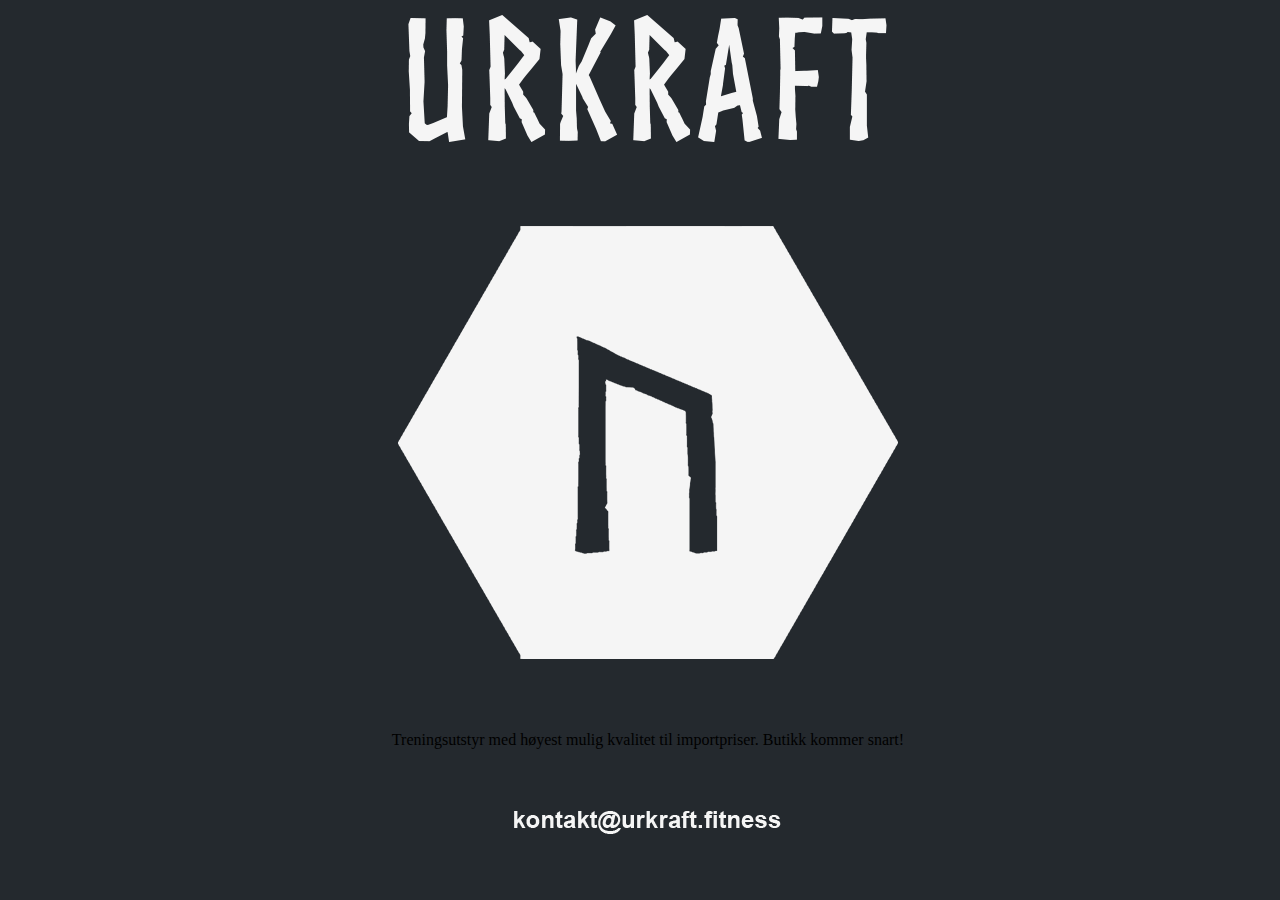
==== index.html @ 9f4f671e "Update index.html" ====
<!DOCTYPE html>
<html>
<head>
  <link rel="stylesheet" href="urkraft.css">
  <link rel="icon" type="image/png" href="urkraft.png">
  <title>Urkraft - Welcome</title>
</head>
<body>
  <div class="main" id="logoheader">
    <img src="web-logo.png" alt="Urkraft Fitness">
     <br><br><br><br>
  </div>
  <div class="main" id="logosymbol">
    <img src="web-symbol.png" alt="Ur-rune">
    <br><br><br><br>
    Treningsutstyr med høyest mulig kvalitet til importpriser. Butikk kommer snart!
    <br><br><br><br>
  </div>
  <div class="main, footer">
    <img src="web-footer.png" alt="email us">
  </div>
</body>
</html>
---- urkraft.css ----
body {  background-color: #24292e; width: 100% }
div {   
  text-align: center;
  display: block;
  margin-left: auto;
  margin-right: auto;
  width: 100%;
}
.main { 
  display: block;
  margin-left: auto;
  margin-right: auto;
  width: 100%;
}
.footer  { 
  vertical-align: bottom;
}
img {
  display: block;
  margin-left: auto;
  margin-right: auto;
}
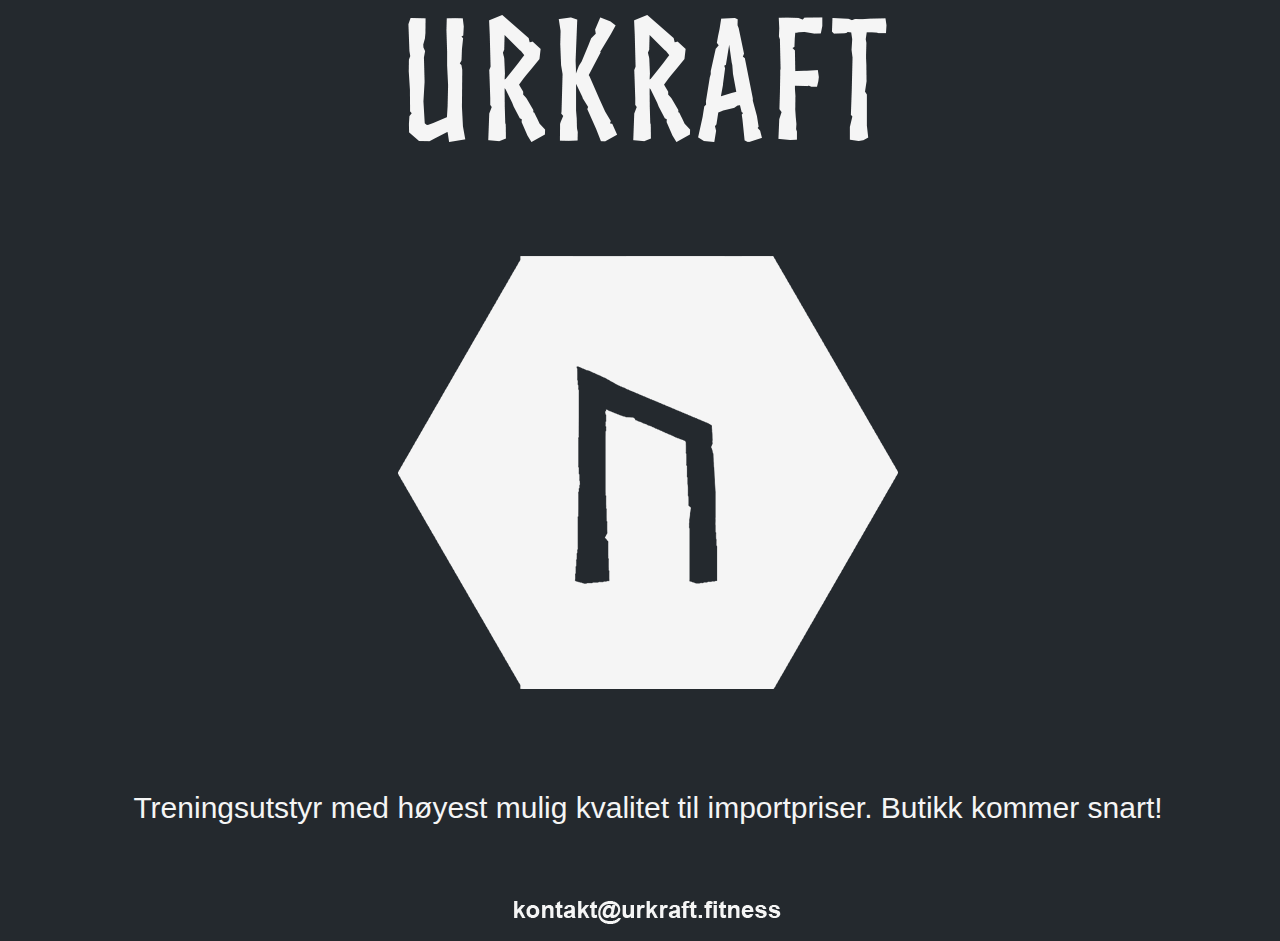
==== commit b1729174: "Update index.html" ====
--- a/index.html
+++ b/index.html
@@ -8,13 +8,13 @@
 <body>
   <div class="main" id="logoheader">
     <img src="web-logo.png" alt="Urkraft Fitness">
-     <br><br><br><br>
+     <br><br><br>
   </div>
   <div class="main" id="logosymbol">
     <img src="web-symbol.png" alt="Ur-rune">
-    <br><br><br><br>
+    <br><br><br>
     Treningsutstyr med høyest mulig kvalitet til importpriser. Butikk kommer snart!
-    <br><br><br><br>
+    <br><br><br>
   </div>
   <div class="main, footer">
     <img src="web-footer.png" alt="email us">
--- a/urkraft.css
+++ b/urkraft.css
@@ -5,6 +5,9 @@
   margin-left: auto;
   margin-right: auto;
   width: 100%;
+  font-family: Arial, Helvetica, sans-serif;
+  color: #f5f5f5;
+  font-size: 1.875em;
 }
 .main { 
   display: block;
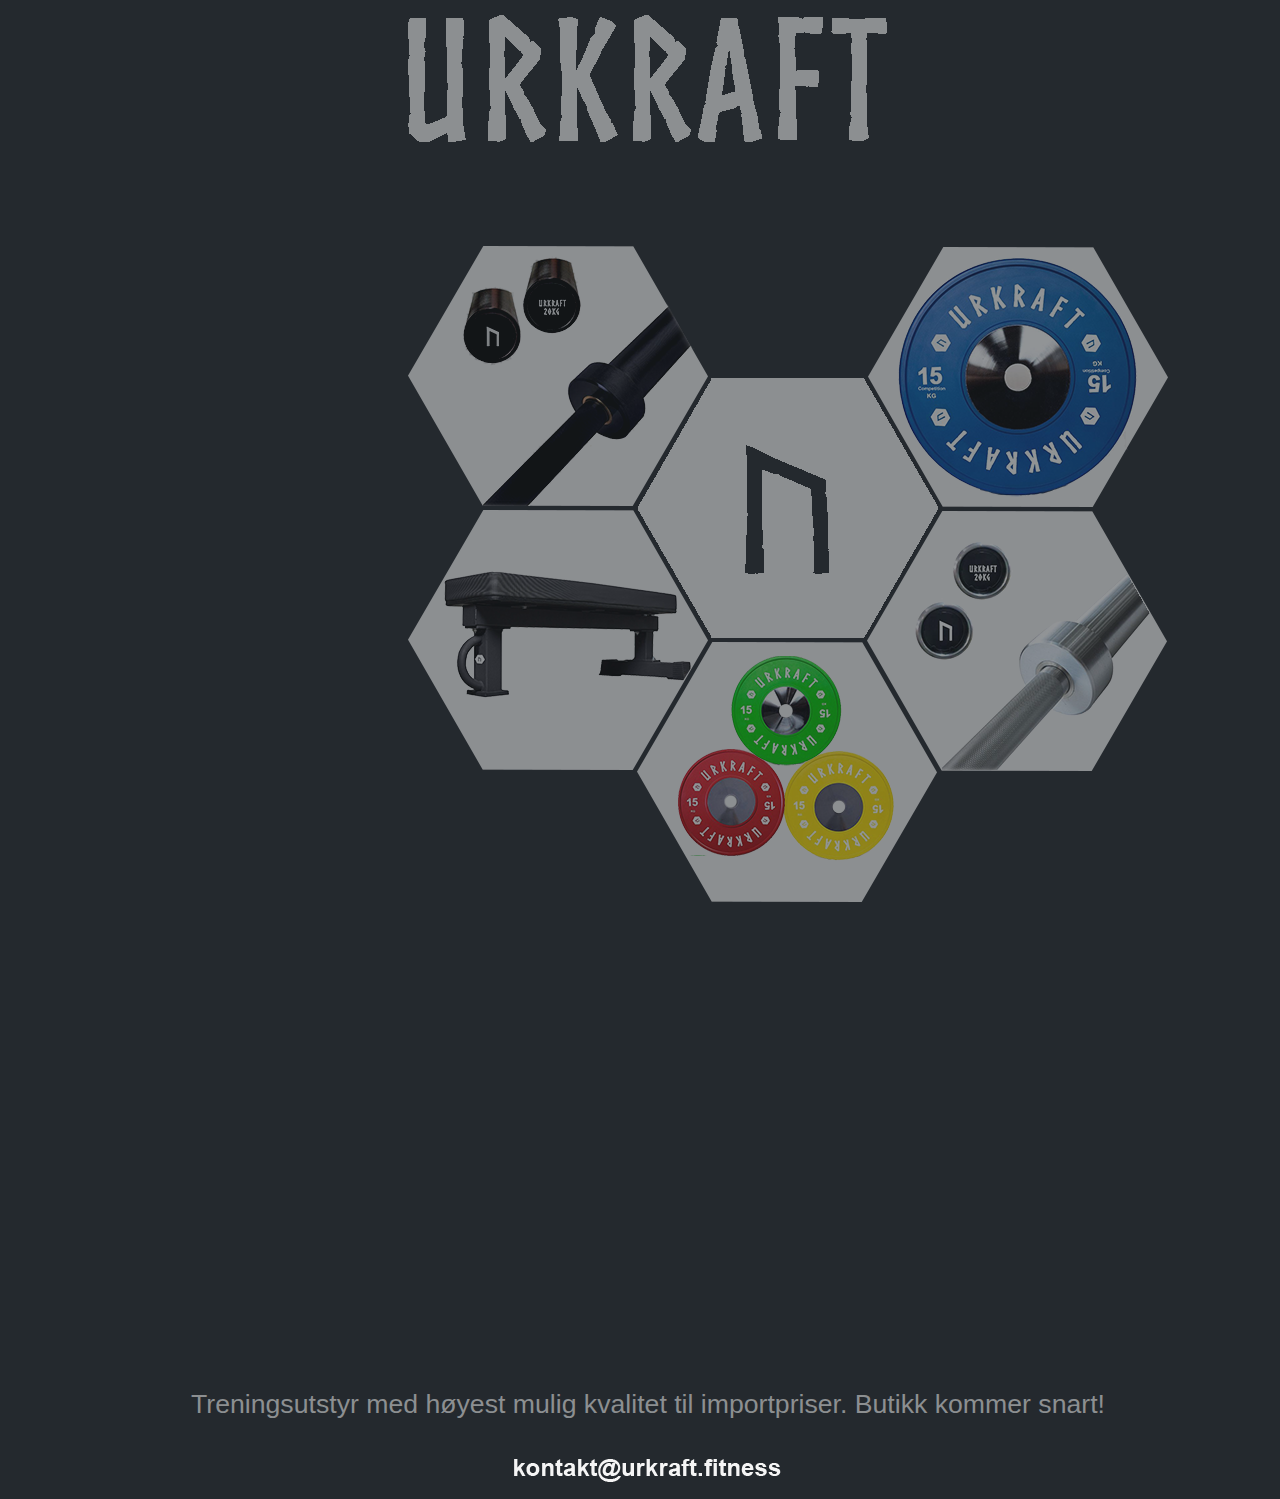
==== commit c44062f4: "Update index.html" ====
--- a/index.html
+++ b/index.html
@@ -8,13 +8,13 @@
 <body>
   <div class="main" id="logoheader">
     <img src="web-logo.png" alt="Urkraft Fitness">
-     <br><br><br>
+     <br><br>
   </div>
   <div class="main" id="logosymbol">
     <img src="web-symbol.png" alt="Ur-rune">
-    <br><br><br>
+    <br><br>
     Treningsutstyr med høyest mulig kvalitet til importpriser. Butikk kommer snart!
-    <br><br><br>
+    <br><br>
   </div>
   <div class="main, footer">
     <img src="web-footer.png" alt="email us">
--- a/urkraft.css
+++ b/urkraft.css
@@ -6,8 +6,8 @@
   margin-right: auto;
   width: 100%;
   font-family: Arial, Helvetica, sans-serif;
-  color: #f5f5f5;
-  font-size: 1.875em;
+  color: #8c8f91;
+  font-size: 1.666em;
 }
 .main { 
   display: block;
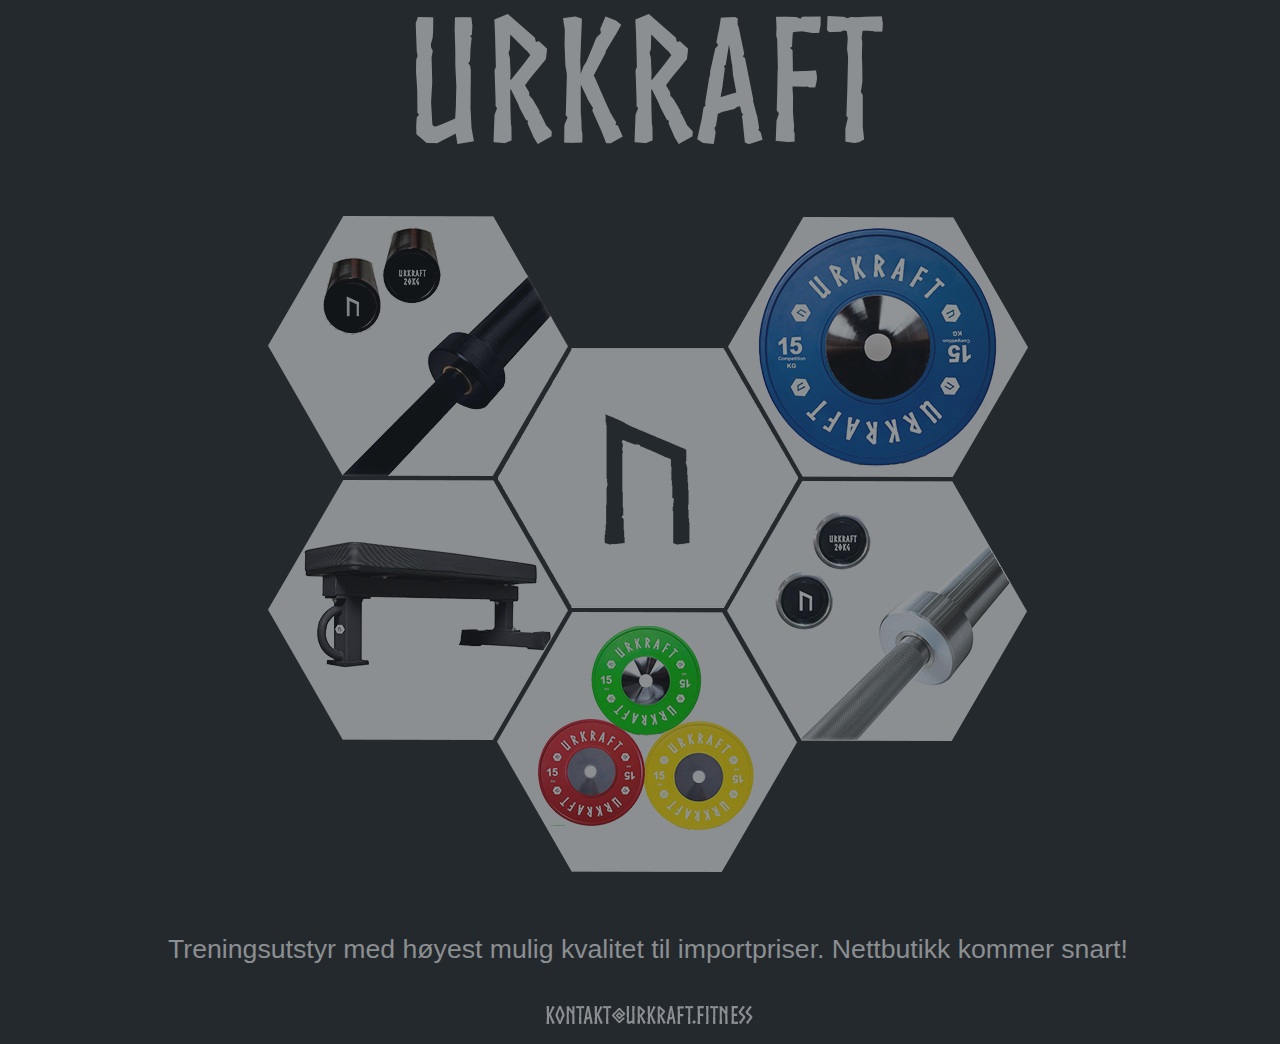
==== commit 100aeb03: "Update index.html" ====
--- a/index.html
+++ b/index.html
@@ -13,7 +13,7 @@
   <div class="main" id="logosymbol">
     <img src="web-symbol.png" alt="Ur-rune">
     <br><br>
-    Treningsutstyr med høyest mulig kvalitet til importpriser. Butikk kommer snart!
+    Treningsutstyr med høyest mulig kvalitet til importpriser. Nettbutikk kommer snart!
     <br><br>
   </div>
   <div class="main, footer">
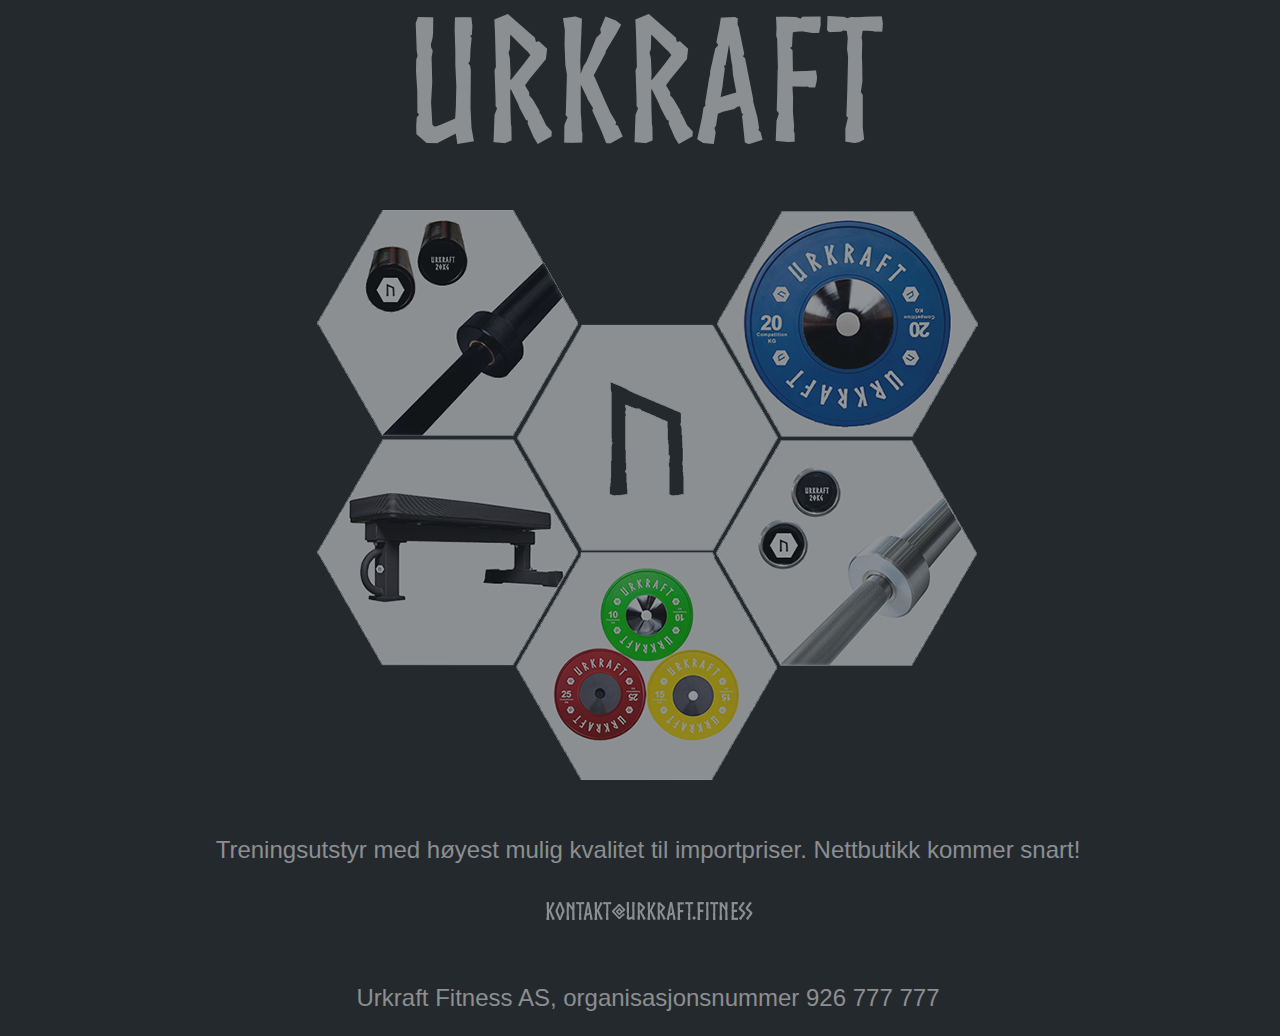
==== commit 966c58fc: "Update index.html" ====
--- a/index.html
+++ b/index.html
@@ -18,6 +18,8 @@
   </div>
   <div class="main, footer">
     <img src="web-footer.png" alt="email us">
+    <br>
+    <p class="footer">Urkraft Fitness AS, organisasjonsnummer 926 777 777</p>
   </div>
-</body>
+  </body>
 </html>
--- a/urkraft.css
+++ b/urkraft.css
@@ -7,7 +7,7 @@
   width: 100%;
   font-family: Arial, Helvetica, sans-serif;
   color: #8c8f91;
-  font-size: 1.666em;
+  font-size: 1.5em;
 }
 .main { 
   display: block;
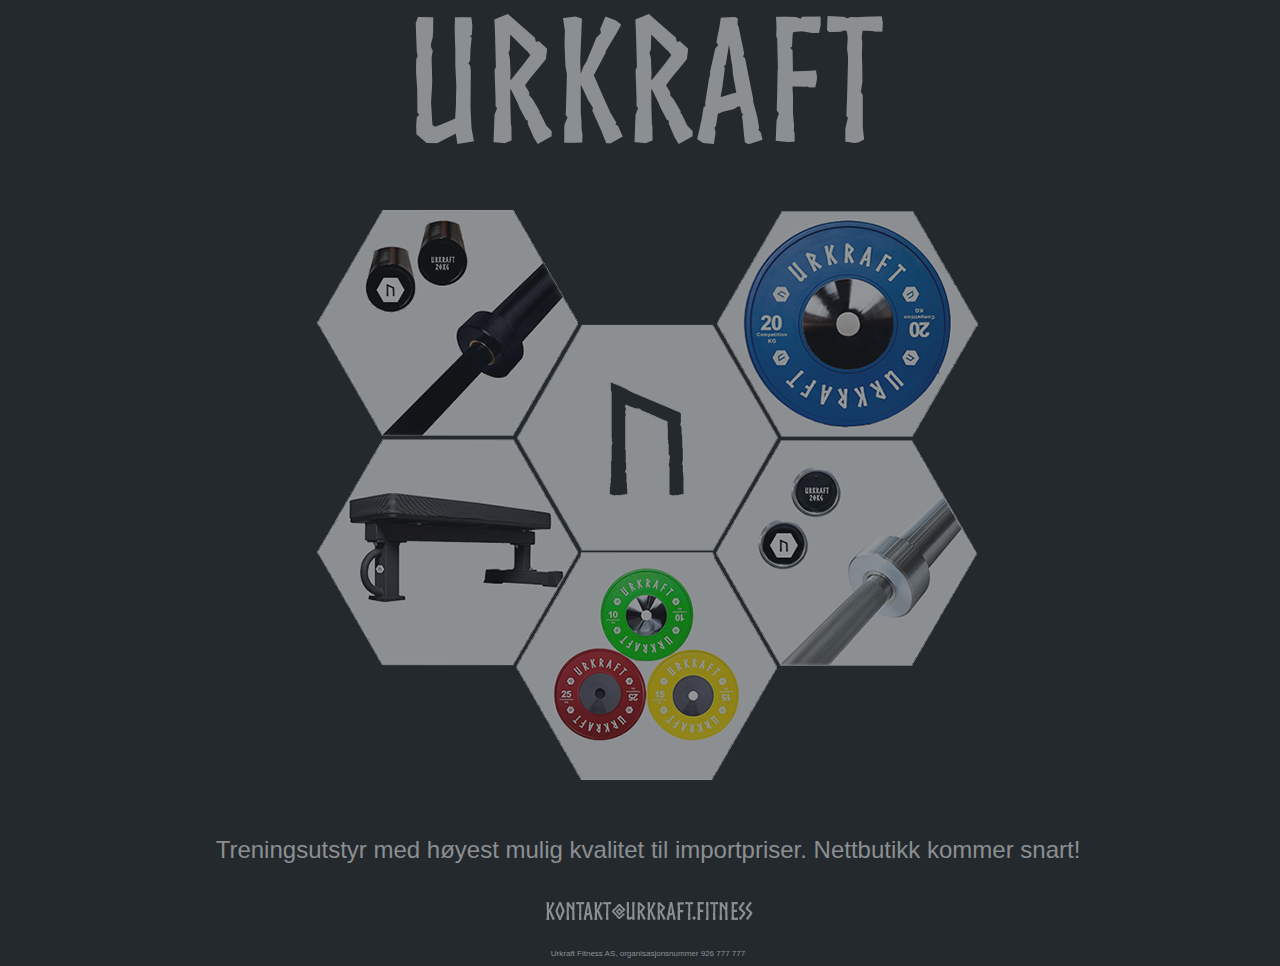
==== commit 8cfd4ac3: "Update index.html" ====
--- a/index.html
+++ b/index.html
@@ -7,7 +7,7 @@
 </head>
 <body>
   <div class="main" id="logoheader">
-    <img src="web-logo.png" alt="Urkraft Fitness">
+    <a href="skull.html"><img src="web-logo.png" alt="Urkraft Fitness"></a>
      <br><br>
   </div>
   <div class="main" id="logosymbol">
--- a/urkraft.css
+++ b/urkraft.css
@@ -17,9 +17,14 @@
 }
 .footer  { 
   vertical-align: bottom;
+  font-size: 8px;
 }
 img {
   display: block;
   margin-left: auto;
   margin-right: auto;
 }
+p {
+    font-size: 8px;
+}
+    
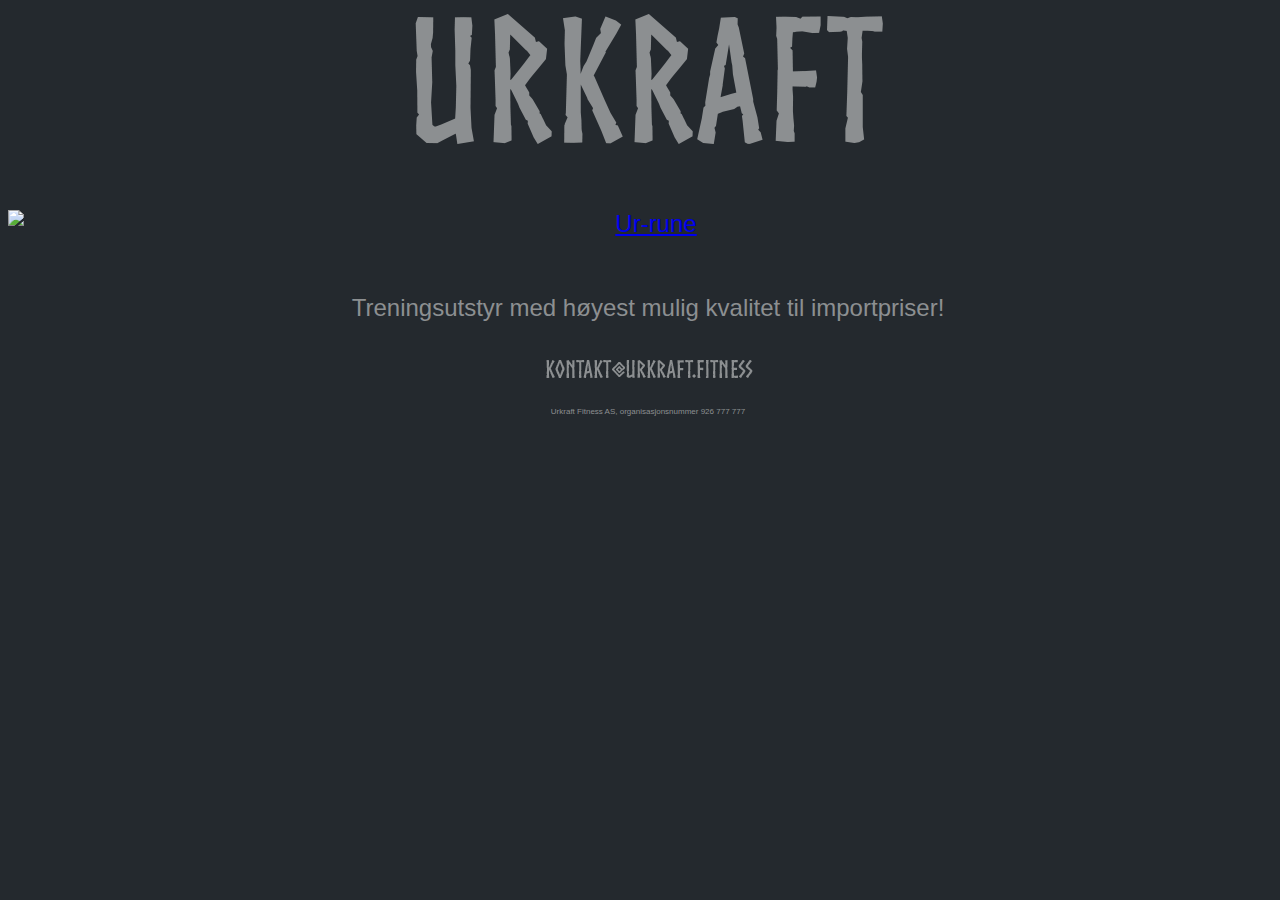
==== commit 80cd910f: "Update index.html" ====
--- a/index.html
+++ b/index.html
@@ -11,9 +11,11 @@
      <br><br>
   </div>
   <div class="main" id="logosymbol">
-    <img src="web-symbol.png" alt="Ur-rune">
+    <a href="https://shop.urkraft.fitness/">
+      <img src="web-symbol-logo.png" alt="Ur-rune">
+    </a>
     <br><br>
-    Treningsutstyr med høyest mulig kvalitet til importpriser. Nettbutikk kommer snart!
+    Treningsutstyr med høyest mulig kvalitet til importpriser!
     <br><br>
   </div>
   <div class="main, footer">
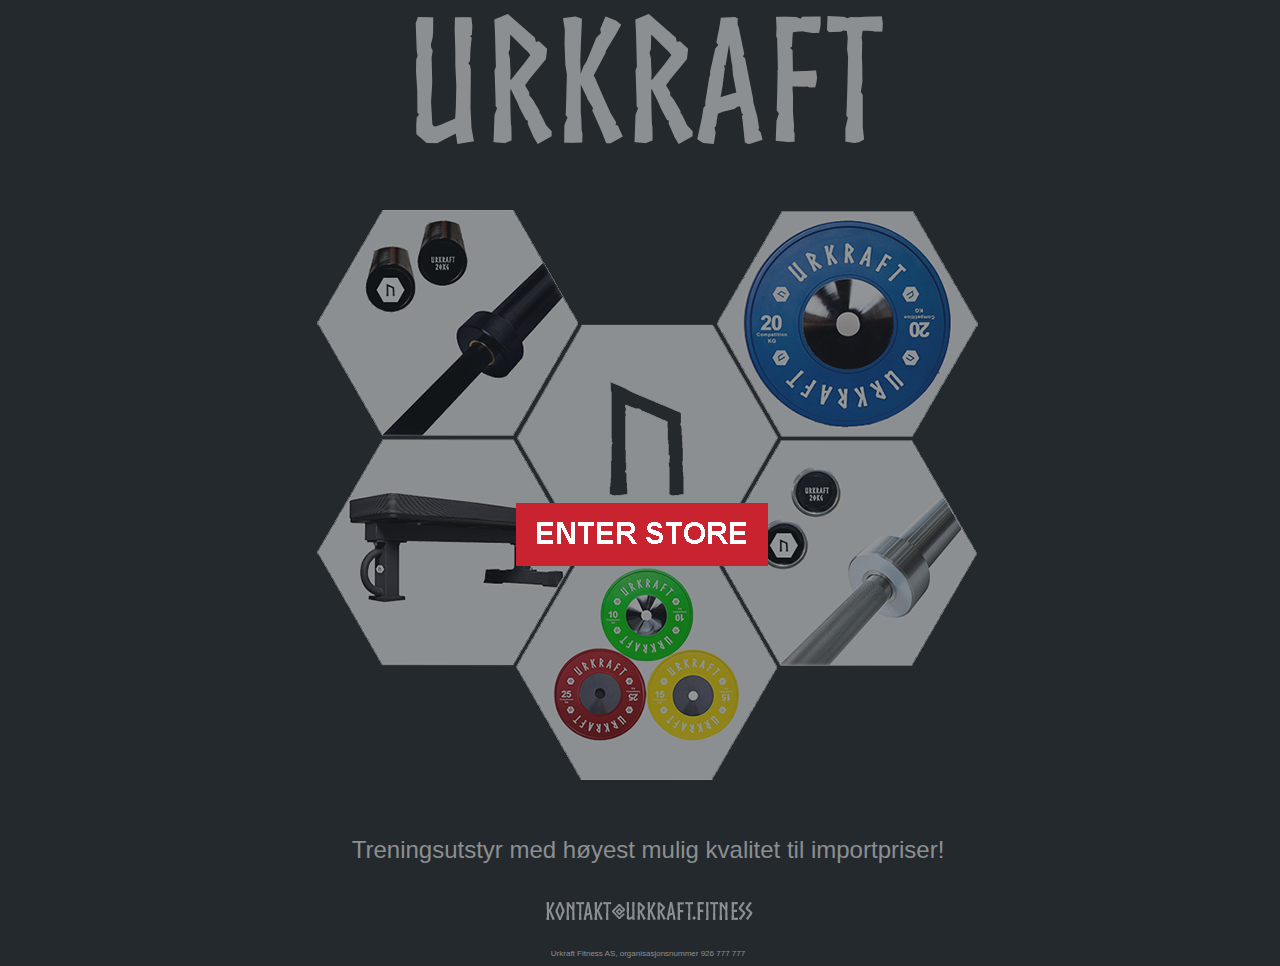
==== commit a63663db: "Update index.html" ====
--- a/index.html
+++ b/index.html
@@ -12,7 +12,7 @@
   </div>
   <div class="main" id="logosymbol">
     <a href="https://shop.urkraft.fitness/">
-      <img src="web-symbol-logo.png" alt="Ur-rune">
+      <img src="web-symbol-store.png" alt="Ur-rune">
     </a>
     <br><br>
     Treningsutstyr med høyest mulig kvalitet til importpriser!
